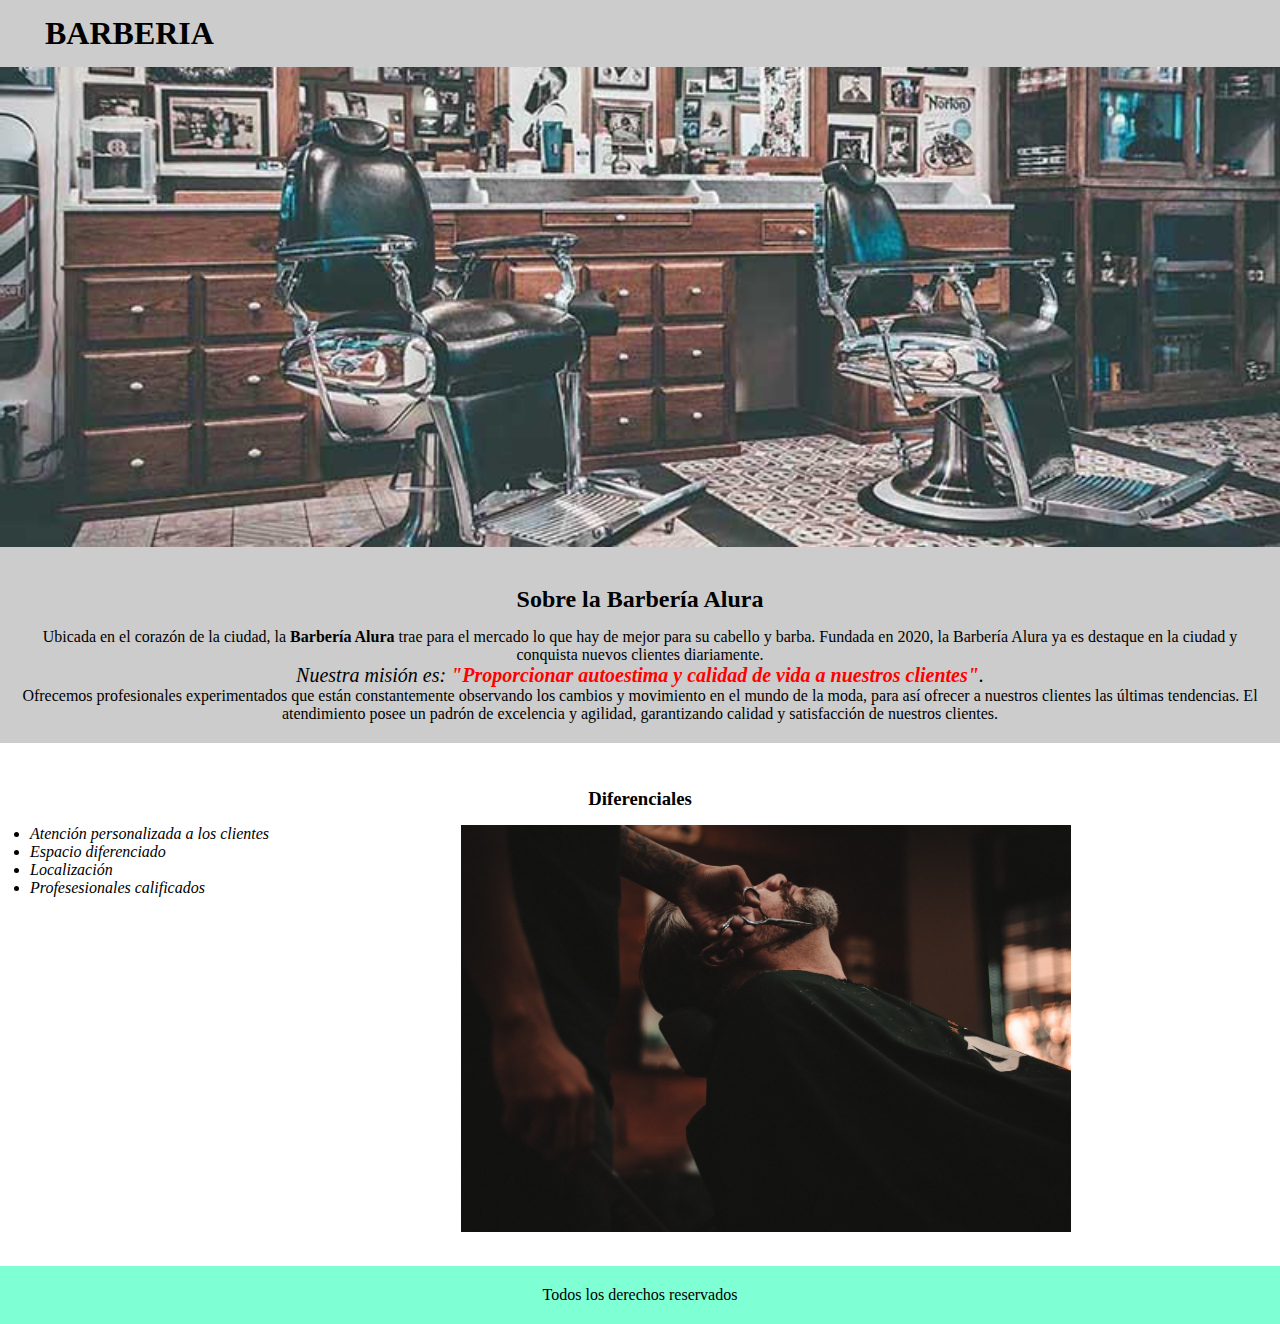
==== index.html @ eb68f292 "Parte 1" ====
<!DOCTYPE html>

<html lang="es">
    
    <head>

        <meta charset="UTF-8"> 
        <title>Barbería Alura</title>
        <link rel="stylesheet" href="style.css">
    
    </head>

    <body>
<!--Se creo un id para estilizar-->
        <header>
            <h1 class="titulo-principal">BARBERIA</h1>
        </header>
        <img id="banner" src="./assets/banner.jpg">
        
        <div class="principal">

            <h2 class="titulo-centralizado">Sobre la Barbería Alura</h2>

            <p>Ubicada en el corazón de la ciudad, la <strong>Barbería Alura</strong> trae para el mercado lo que hay de mejor para su cabello y barba. Fundada en 2020, la Barbería Alura ya es destaque en la ciudad y conquista nuevos clientes diariamente.</p>

            <p id="mision"><em>Nuestra misión es: <strong>"Proporcionar autoestima y calidad de vida a nuestros clientes"</strong>.</em></p>

            <p>Ofrecemos profesionales experimentados que están constantemente observando los cambios y movimiento en el mundo de la moda, para así ofrecer a nuestros clientes las últimas tendencias. El atendimiento posee un padrón de excelencia y agilidad, garantizando calidad y satisfacción de nuestros clientes.</p> 

        </div>

        <div class="diferenciales">

            <h3 class="titulo-centralizado">Diferenciales</h3>
        
            <ul>
                <li class="items">Atención personalizada a los clientes</li>
                <li class="items">Espacio diferenciado</li>
                <li class="items">Localización</li>
                <li class="items">Profesesionales calificados</li>
            </ul>

            <img src="./assets/diferenciales.jpg" class="imagenDiferenciales">

        </div>
        
        <footer>
            <p>Todos los derechos reservados</p>
        </footer>
        
    </body>
</html>

<!-- <!DOCTYPE html>
<html lang="en">
<head>
    <meta charset="UTF-8">
    <meta name="viewport" content="width=device-width, initial-scale=1.0">
    <link rel="stylesheet" href="style.css">
    <title>Barberia</title>
</head>
<body>
    <header>
        <nav></nav>
    </header>
    <main>
        <section>
            <div>
                <h1>Barberia</h1>
                <p>Lorem <em>ipsum dolor sit amet consectetur adipisicing elit. Omnis beatae repellendus distinctio explicabo?<strong> Labore</strong>, earum.</em> Nemo dolorem, expedita modi cum blanditiis fugiat perferendis quo distinctio optio nulla tempore eos saepe?</p>
            </div>
        </section>
    </main>
</body>
</html> -->
---- style.css ----
*{
    margin: 0;
    padding: 0;
}

body{
    background: #CCCCCC;
}

.titulo-principal{
    padding-left: 30px;
    margin: 15px;
}

#banner{
    width:100%;
}

.principal{
    background: #CCCCCC;
    padding: 20px;
}

.titulo-centralizado{
    text-align: center;
    padding: 15px;
}

p{
    text-align: center;
}

em strong{
    color:red;
}

#mision{
    font-size: 20px;
}

.diferenciales{
    background: #FFFFFF;
    padding: 30px;
}


.items{
    font-style: italic;
}

ul{
    display: inline-block;
    vertical-align: top;
    width: 20%;
    margin-right: 15%;
}

.imagenDiferenciales{
    width: 50%;
}

footer{
    padding: 20px;
    background-color: aquamarine;

}
---- style.css ----
*{
    margin: 0;
    padding: 0;
}

body{
    background: #CCCCCC;
}

.titulo-principal{
    padding-left: 30px;
    margin: 15px;
}

#banner{
    width:100%;
}

.principal{
    background: #CCCCCC;
    padding: 20px;
}

.titulo-centralizado{
    text-align: center;
    padding: 15px;
}

p{
    text-align: center;
}

em strong{
    color:red;
}

#mision{
    font-size: 20px;
}

.diferenciales{
    background: #FFFFFF;
    padding: 30px;
}


.items{
    font-style: italic;
}

ul{
    display: inline-block;
    vertical-align: top;
    width: 20%;
    margin-right: 15%;
}

.imagenDiferenciales{
    width: 50%;
}

footer{
    padding: 20px;
    background-color: aquamarine;

}
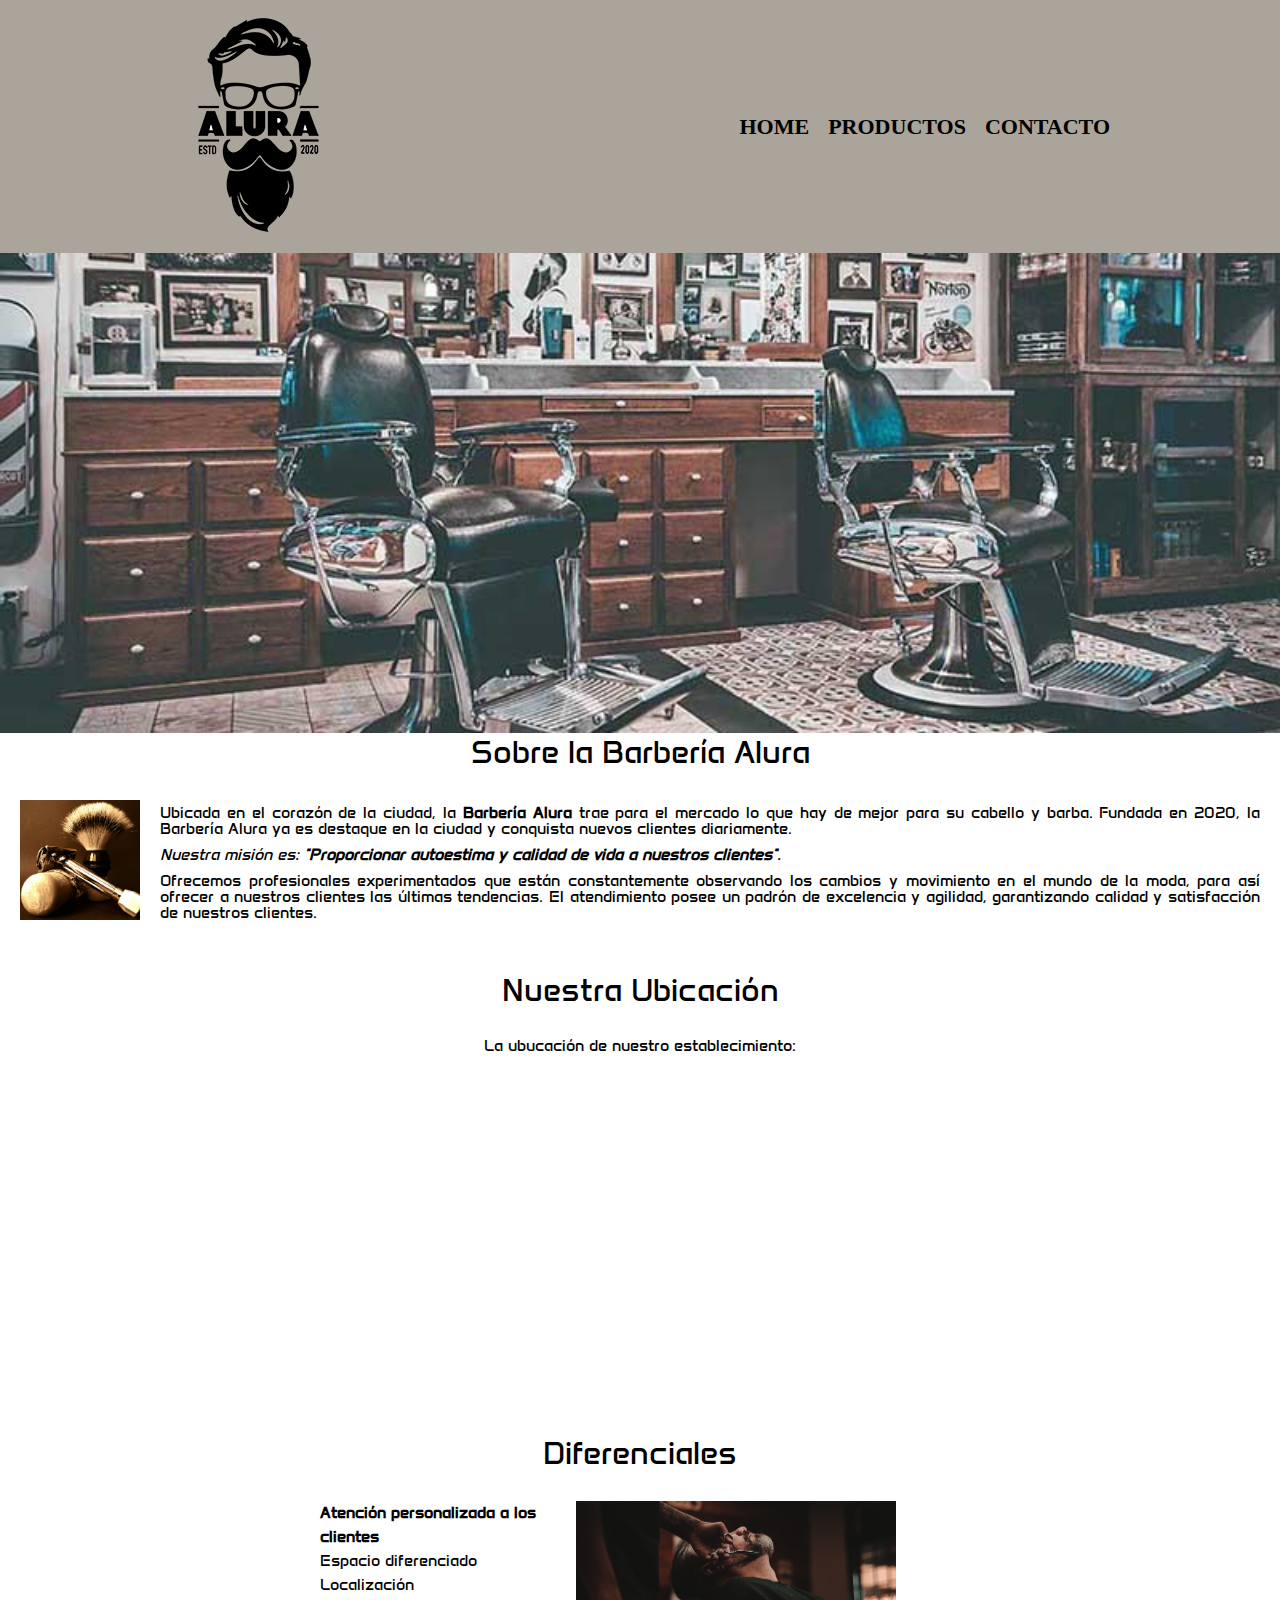
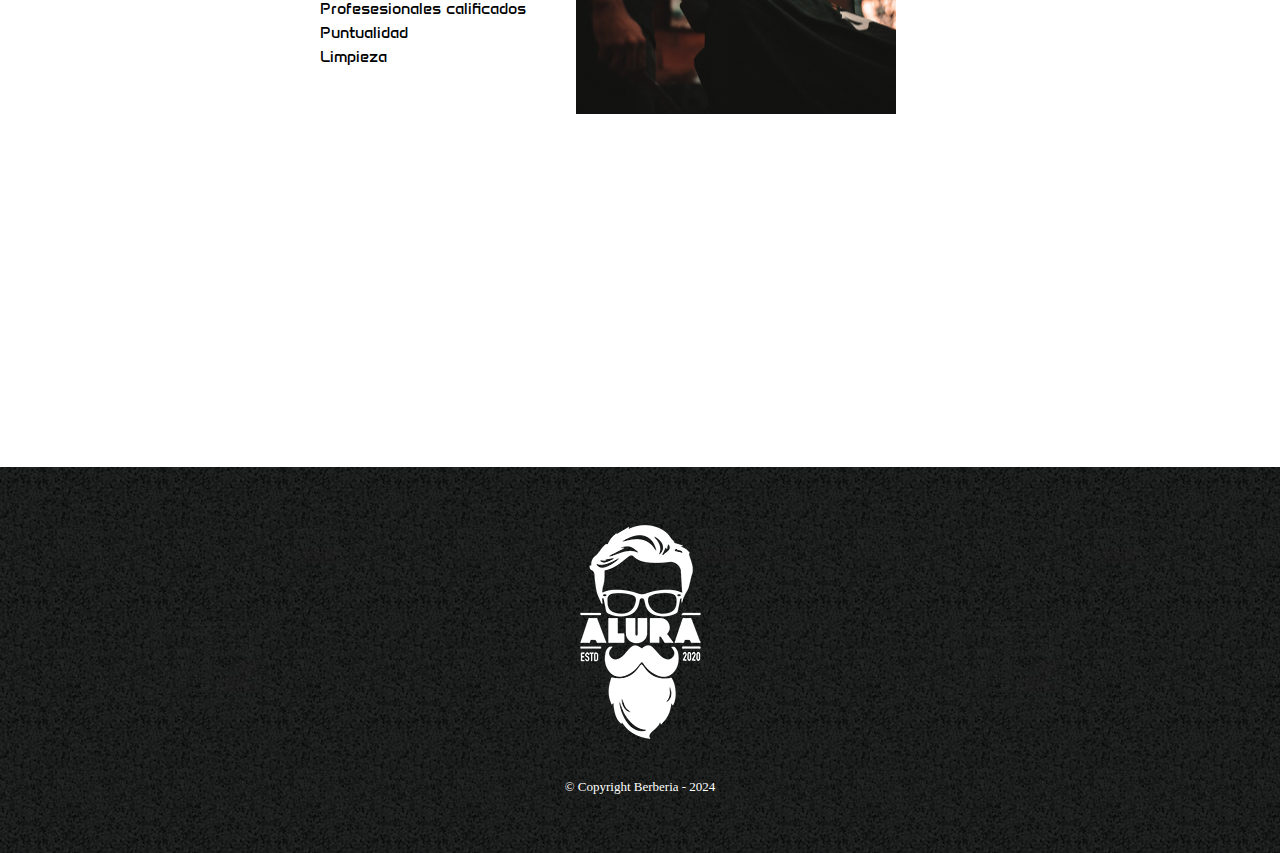
==== commit d9d04819: "Parte 4: Avanzando en CSS" ====
--- a/index.html
+++ b/index.html
@@ -7,19 +7,36 @@
         <meta charset="UTF-8"> 
         <title>Barbería Alura</title>
         <link rel="stylesheet" href="style.css">
+        <link rel="stylesheet" href="./assets/reset.css">
+        <link href="https://fonts.googleapis.com/css2?family=Anta&display=swap" rel="stylesheet">
     
     </head>
 
     <body>
 <!--Se creo un id para estilizar-->
         <header>
-            <h1 class="titulo-principal">BARBERIA</h1>
+            <div class="caja">
+                <h1>
+                    <img src="./assets/logo.png" alt="Logo de Barberia">
+                </h1>
+                <nav >
+                    <ul>
+                        <a href="index.html"><li class="items">Home</li></a>
+                        <a href="products.html"><li class="items">Productos</li></a>
+                        <a href="contacto.html"><li class="items">Contacto</li></a>
+                    </ul>
+                </nav>
+            </div>
         </header>
-        <img id="banner" src="./assets/banner.jpg">
+
+        <main>
+            <img class="banner" src="./assets/banner.jpg">
         
-        <div class="principal">
+        <section class="principal">
 
-            <h2 class="titulo-centralizado">Sobre la Barbería Alura</h2>
+            <h2 class="titulo-principal">Sobre la Barbería Alura</h2>
+
+            <img class="utensilios" src="./assets/utensilios.jpg" alt="Herramientas">
 
             <p>Ubicada en el corazón de la ciudad, la <strong>Barbería Alura</strong> trae para el mercado lo que hay de mejor para su cabello y barba. Fundada en 2020, la Barbería Alura ya es destaque en la ciudad y conquista nuevos clientes diariamente.</p>
 
@@ -27,25 +44,39 @@
 
             <p>Ofrecemos profesionales experimentados que están constantemente observando los cambios y movimiento en el mundo de la moda, para así ofrecer a nuestros clientes las últimas tendencias. El atendimiento posee un padrón de excelencia y agilidad, garantizando calidad y satisfacción de nuestros clientes.</p> 
 
+        </section>
+
+        <section class="mapa">
+            <h3 class="titulo-principal">Nuestra Ubicación</h3>
+            <p>La ubucación de nuestro establecimiento:</p>
+            <iframe src="https://www.google.com/maps/embed?pb=!1m18!1m12!1m3!1d3702.023628944425!2d-62.26868682903491!3d-38.71738656662594!2m3!1f0!2f0!3f0!3m2!1i1024!2i768!4f13.1!3m3!1m2!1s0x95edbd44578df72f%3A0x28119a53279f30eb!2sBarberia%20Alura%20Bah%C3%ADa!5e0!3m2!1ses-419!2smx!4v1708540108446!5m2!1ses-419!2smx" width="100%" height="300" style="border:0;" allowfullscreen="" loading="lazy" referrerpolicy="no-referrer-when-downgrade"></iframe>
+        </section>
+
+        <section class="diferenciales">
+
+            <h3 class="titulo-principal">Diferenciales</h3>
+        
+            <div class="contenido-diferenciales">
+                <ul class="lista-diferenciales">
+                    <li class="items">Atención personalizada a los clientes</li>
+                    <li class="items">Espacio diferenciado</li>
+                    <li class="items">Localización</li>
+                    <li class="items">Profesesionales calificados</li>
+                    <li class="items">Puntualidad</li>
+                    <li class="items">Limpieza</li>
+                </ul><img src="./assets/diferenciales.jpg" class="imagen-diferencial">
+            </div>
+        </section>
+
+        <div class="video">
+            <iframe width="560" height="315" src="https://www.youtube.com/embed/k5RfneMUnxc?si=8MJhA4ELDaci54ju" title="YouTube video player" frameborder="0" allow="accelerometer; autoplay; clipboard-write; encrypted-media; gyroscope; picture-in-picture; web-share" allowfullscreen></iframe>
         </div>
 
-        <div class="diferenciales">
-
-            <h3 class="titulo-centralizado">Diferenciales</h3>
+        </main>
         
-            <ul>
-                <li class="items">Atención personalizada a los clientes</li>
-                <li class="items">Espacio diferenciado</li>
-                <li class="items">Localización</li>
-                <li class="items">Profesesionales calificados</li>
-            </ul>
-
-            <img src="./assets/diferenciales.jpg" class="imagenDiferenciales">
-
-        </div>
-        
-        <footer>
-            <p>Todos los derechos reservados</p>
+        <footer class="pie-pag">
+            <img src="./assets/logo-blanco.png" alt="">
+            <p class="copyright">&copy Copyright Berberia - 2024</p>
         </footer>
         
     </body>
--- a/style.css
+++ b/style.css
@@ -1,67 +1,231 @@
 *{
-    margin: 0;
-    padding: 0;
-}
-
-body{
-    background: #CCCCCC;
+    font-family: "Anta", sans-serif;
+}
+
+header{
+    background-color: rgb(170, 164, 155);
+    padding: 20px 0; /*20px en Top/Bottom y 0 en los laterales*/
+}
+
+.caja{
+    width: 940px;
+    position: relative;
+    margin: 0 auto; /*0 de top y bottom y automanico en los bordes, esto para evitar errores en otras pantallas*/
+}
+nav {
+    position: absolute;
+    top: 110px;
+    right: 0;
+}
+
+nav li{
+    display: inline;
+    margin:0 0 0 15px;/*Margen interno para que no esten tan pegados, 15px en izquiera*/
+    
+}
+
+nav a{
+    text-transform: uppercase;
+    color: black;
+    font-weight: bold;
+    font-size: 22px;
+    text-decoration: none;
+}
+
+nav a:hover{
+    color: #c78c19;
+    text-decoration: underline;
+}
+
+.productos{
+    width: 940px;
+    margin: 0 auto;
+    padding: 50px;
+}
+
+.productos div{
+    display: inline-block;
+    text-align: center;
+    width: 30%;/*Separar los elementos*/
+    vertical-align: top;
+    /* background: #CCCCCC; */
+    margin: 0 1.5%; /*Espacio externo entre los elementos*/
+    padding: 30px 20px; /*Espaciamiento interno (vertical horizontal)*/
+    box-sizing: border-box;/*Tamaño de la caja, el borde de cada uno de los items sera el limite del espacio que será definido */
+    border: 2px solid #000000;/*ancho del borde    estilo   color*/
+    border-radius: 10px;
+}
+
+.productos div:hover{
+    border-color: #c78c19;
+    cursor: pointer;
+}
+
+/*Capturar el clic*/
+.productos div:active{
+    border-color: #088c19;
+}
+
+.productos h2{
+    font-size: 30px;
+    font-weight: bold;
+}
+
+.productos div:hover h2{
+    font-size: 33px;
+}
+
+.producto-descripcion {
+    font-size: 18px;
+}
+
+.producto-precio {
+    font-size: 20px;
+    font-weight: bold;
+    margin-top: 10px;
+}
+
+.pie-pag{
+    padding: 40px;
+    text-align: center;
+    background: url(assets/bg.jpg);
+}
+
+.copyright{
+    color: #ffffff;
+    font-size: 13px;
+    margin: 20px;
+}
+
+/* ============================================ */
+/* ==========  Estilos de contacto  =========== */
+/* ============================================ */
+.formulario{
+    width: 940px;
+    margin: 0 auto;
+}
+
+.form{
+    margin: 40px 0;
+}
+
+.form label, .form legend {
+    display: block;
+    font-size: 20px;
+    margin: 0 0 10px;
+}
+
+.input-padre {
+    display: block;
+    margin: 0 0 20px;
+    padding: 10px 25px;
+    width: 50%;
+}
+
+
+
+.checkbox{
+    padding: 20px 0;
+}
+
+.enviar{
+    width: 40%;
+    padding: 15px 0;
+    font-size: 18px;
+    font-weight: bold;
+    color: white;
+    background: #c78c19;
+    border: none;
+    border-radius: 20px;
+    cursor: pointer;
+    transition: 1s all; /*tambien puede ser background, all significa que cambia todo*/
+}
+
+.enviar:hover{
+    background: darkorange;
+    transform: scale(1.2); /*Podemos agregar que rote, pero debemos hacerlo en la misma linea, ejemplo: transform: scale(1.2) rotate(70deg) */
+}
+
+.table{
+    margin: 50px 100px;
+}
+
+thead{
+    background: #555555;
+    color: white;
+    font-weight: bold;
+}
+
+.table td, th{
+    border: 1.5px solid #000000;
+    padding: 10px 15px;
+}
+
+/* ============================================ */
+/* ==========   Estilos de Home   =========== */
+/* ============================================ */
+
+.banner{
+    width: 100%;
 }
 
 .titulo-principal{
-    padding-left: 30px;
-    margin: 15px;
-}
-
-#banner{
-    width:100%;
-}
-
-.principal{
-    background: #CCCCCC;
-    padding: 20px;
-}
-
-.titulo-centralizado{
-    text-align: center;
-    padding: 15px;
-}
-
-p{
-    text-align: center;
-}
-
-em strong{
-    color:red;
-}
-
-#mision{
-    font-size: 20px;
-}
-
-.diferenciales{
-    background: #FFFFFF;
-    padding: 30px;
-}
-
-
-.items{
+    text-align: center;
+    font-size: 2em; /*Dos veces el tamaño del tamaño principal*/
+    margin: 0 0 1em;
+    clear: left;
+}
+
+.principal p{
+    padding: 5px 20px;
+    text-align: justify;
+}
+
+.principal strong{
+    font-weight: bold;
+}
+
+.principal em{
     font-style: italic;
 }
 
-ul{
+.utensilios{
+    width: 120px;
+    float: left;
+    margin: 0 20px 20px 20px;
+}
+.mapa{
+    padding: 3em 0;
+}
+
+.mapa p{
+    margin: 0 0 2em;
+    text-align: center;
+}
+
+.contenido-diferenciales{
+    width: 640px;
+    margin: 0 auto;
+}
+.lista-diferenciales{
+    width: 40%;
     display: inline-block;
     vertical-align: top;
-    width: 20%;
-    margin-right: 15%;
-}
-
-.imagenDiferenciales{
+}
+
+.items{
+    line-height: 1.5;
+}
+
+.items:first-child{
+    font-weight: bold;
+}
+
+.imagen-diferencial{
     width: 50%;
 }
 
-footer{
-    padding: 20px;
-    background-color: aquamarine;
-
-}
-
+.video{
+    width: 560px;
+    margin: 1em auto;
+}--- a/style.css
+++ b/style.css
@@ -1,67 +1,231 @@
 *{
-    margin: 0;
-    padding: 0;
-}
-
-body{
-    background: #CCCCCC;
+    font-family: "Anta", sans-serif;
+}
+
+header{
+    background-color: rgb(170, 164, 155);
+    padding: 20px 0; /*20px en Top/Bottom y 0 en los laterales*/
+}
+
+.caja{
+    width: 940px;
+    position: relative;
+    margin: 0 auto; /*0 de top y bottom y automanico en los bordes, esto para evitar errores en otras pantallas*/
+}
+nav {
+    position: absolute;
+    top: 110px;
+    right: 0;
+}
+
+nav li{
+    display: inline;
+    margin:0 0 0 15px;/*Margen interno para que no esten tan pegados, 15px en izquiera*/
+    
+}
+
+nav a{
+    text-transform: uppercase;
+    color: black;
+    font-weight: bold;
+    font-size: 22px;
+    text-decoration: none;
+}
+
+nav a:hover{
+    color: #c78c19;
+    text-decoration: underline;
+}
+
+.productos{
+    width: 940px;
+    margin: 0 auto;
+    padding: 50px;
+}
+
+.productos div{
+    display: inline-block;
+    text-align: center;
+    width: 30%;/*Separar los elementos*/
+    vertical-align: top;
+    /* background: #CCCCCC; */
+    margin: 0 1.5%; /*Espacio externo entre los elementos*/
+    padding: 30px 20px; /*Espaciamiento interno (vertical horizontal)*/
+    box-sizing: border-box;/*Tamaño de la caja, el borde de cada uno de los items sera el limite del espacio que será definido */
+    border: 2px solid #000000;/*ancho del borde    estilo   color*/
+    border-radius: 10px;
+}
+
+.productos div:hover{
+    border-color: #c78c19;
+    cursor: pointer;
+}
+
+/*Capturar el clic*/
+.productos div:active{
+    border-color: #088c19;
+}
+
+.productos h2{
+    font-size: 30px;
+    font-weight: bold;
+}
+
+.productos div:hover h2{
+    font-size: 33px;
+}
+
+.producto-descripcion {
+    font-size: 18px;
+}
+
+.producto-precio {
+    font-size: 20px;
+    font-weight: bold;
+    margin-top: 10px;
+}
+
+.pie-pag{
+    padding: 40px;
+    text-align: center;
+    background: url(assets/bg.jpg);
+}
+
+.copyright{
+    color: #ffffff;
+    font-size: 13px;
+    margin: 20px;
+}
+
+/* ============================================ */
+/* ==========  Estilos de contacto  =========== */
+/* ============================================ */
+.formulario{
+    width: 940px;
+    margin: 0 auto;
+}
+
+.form{
+    margin: 40px 0;
+}
+
+.form label, .form legend {
+    display: block;
+    font-size: 20px;
+    margin: 0 0 10px;
+}
+
+.input-padre {
+    display: block;
+    margin: 0 0 20px;
+    padding: 10px 25px;
+    width: 50%;
+}
+
+
+
+.checkbox{
+    padding: 20px 0;
+}
+
+.enviar{
+    width: 40%;
+    padding: 15px 0;
+    font-size: 18px;
+    font-weight: bold;
+    color: white;
+    background: #c78c19;
+    border: none;
+    border-radius: 20px;
+    cursor: pointer;
+    transition: 1s all; /*tambien puede ser background, all significa que cambia todo*/
+}
+
+.enviar:hover{
+    background: darkorange;
+    transform: scale(1.2); /*Podemos agregar que rote, pero debemos hacerlo en la misma linea, ejemplo: transform: scale(1.2) rotate(70deg) */
+}
+
+.table{
+    margin: 50px 100px;
+}
+
+thead{
+    background: #555555;
+    color: white;
+    font-weight: bold;
+}
+
+.table td, th{
+    border: 1.5px solid #000000;
+    padding: 10px 15px;
+}
+
+/* ============================================ */
+/* ==========   Estilos de Home   =========== */
+/* ============================================ */
+
+.banner{
+    width: 100%;
 }
 
 .titulo-principal{
-    padding-left: 30px;
-    margin: 15px;
-}
-
-#banner{
-    width:100%;
-}
-
-.principal{
-    background: #CCCCCC;
-    padding: 20px;
-}
-
-.titulo-centralizado{
-    text-align: center;
-    padding: 15px;
-}
-
-p{
-    text-align: center;
-}
-
-em strong{
-    color:red;
-}
-
-#mision{
-    font-size: 20px;
-}
-
-.diferenciales{
-    background: #FFFFFF;
-    padding: 30px;
-}
-
-
-.items{
+    text-align: center;
+    font-size: 2em; /*Dos veces el tamaño del tamaño principal*/
+    margin: 0 0 1em;
+    clear: left;
+}
+
+.principal p{
+    padding: 5px 20px;
+    text-align: justify;
+}
+
+.principal strong{
+    font-weight: bold;
+}
+
+.principal em{
     font-style: italic;
 }
 
-ul{
+.utensilios{
+    width: 120px;
+    float: left;
+    margin: 0 20px 20px 20px;
+}
+.mapa{
+    padding: 3em 0;
+}
+
+.mapa p{
+    margin: 0 0 2em;
+    text-align: center;
+}
+
+.contenido-diferenciales{
+    width: 640px;
+    margin: 0 auto;
+}
+.lista-diferenciales{
+    width: 40%;
     display: inline-block;
     vertical-align: top;
-    width: 20%;
-    margin-right: 15%;
-}
-
-.imagenDiferenciales{
+}
+
+.items{
+    line-height: 1.5;
+}
+
+.items:first-child{
+    font-weight: bold;
+}
+
+.imagen-diferencial{
     width: 50%;
 }
 
-footer{
-    padding: 20px;
-    background-color: aquamarine;
-
-}
-
+.video{
+    width: 560px;
+    margin: 1em auto;
+}